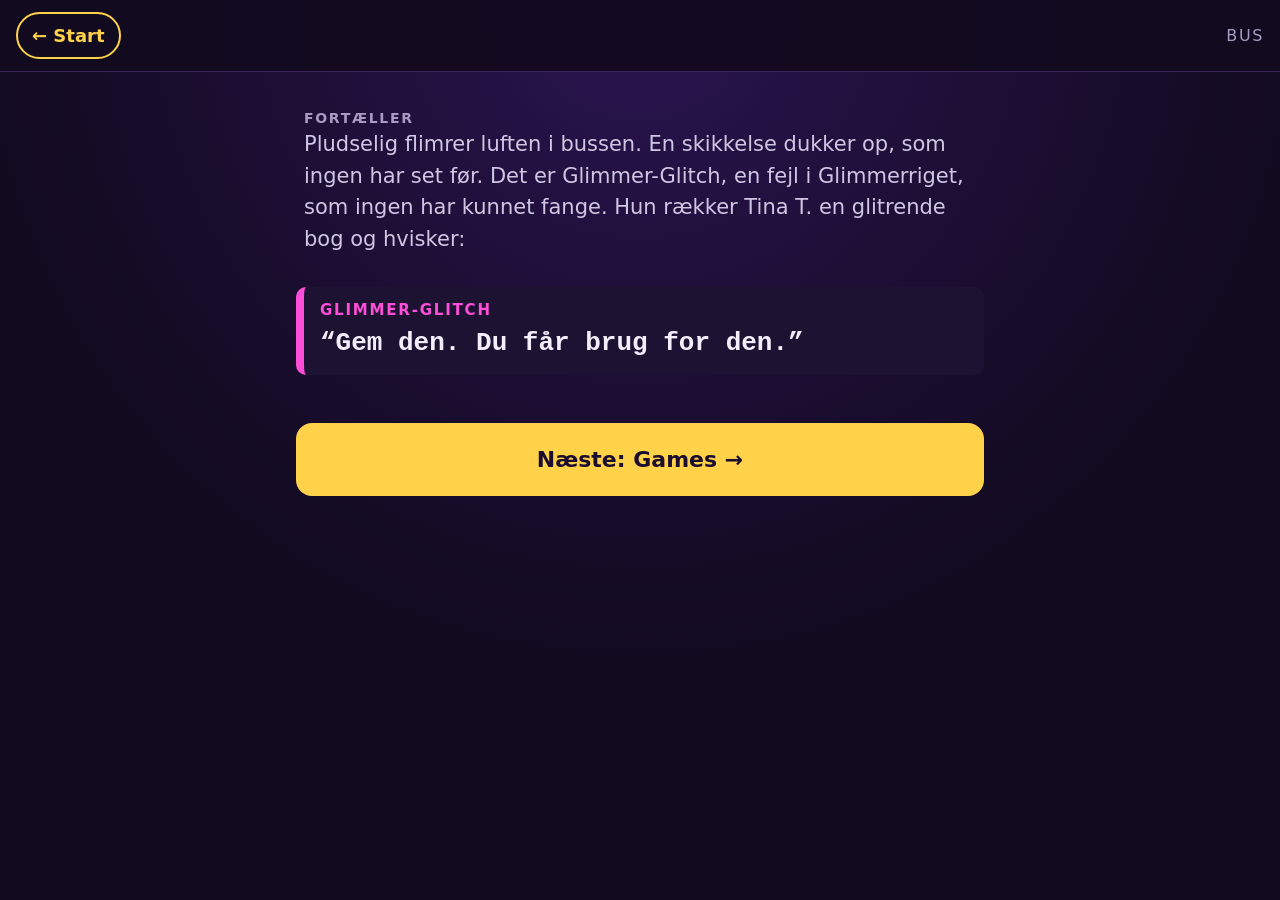
==== bus.html @ f4521dcf "First draft layout" ====
<!doctype html>
<html lang="da">
<head>
<meta charset="utf-8">
<meta name="viewport" content="width=device-width, initial-scale=1">
<title>Bus – Glimmer Games</title>
<link rel="stylesheet" href="style.css">
</head>
<body>
<div class="topbar"><a href="index.html">← Start</a><span>Bus</span></div>
<main>
  <div class="narrator">
    <span class="who">Fortæller</span>
    <p>Pludselig flimrer luften i bussen. En skikkelse dukker op, som ingen har set før. Det er Glimmer-Glitch, en fejl i Glimmerriget, som ingen har kunnet fange. Hun rækker Tina T. en glitrende bog og hvisker:</p>
  </div>

  <div class="line glitch">
    <span class="who">Glimmer-Glitch</span>
    <p>“Gem den. Du får brug for den.”</p>
  </div>

  <a class="next" href="games.html">Næste: Games →</a>
</main>
</body>
</html>
---- style.css ----
:root {
  --bg: #120a1f;
  --card: #1e1233;
  --text: #f4eefc;
  --muted: #a99bc4;
  --narrator: #cfc6e3;
  --direktor: #ffd24a;
  --revisor: #4be3d0;
  --glitch: #ff4fd8;
  --guest: #b79bff;
}
* { box-sizing: border-box; }
html { -webkit-text-size-adjust: 100%; }
body {
  margin: 0;
  background: radial-gradient(circle at top, #2a1450 0, var(--bg) 60%) fixed;
  color: var(--text);
  font-family: system-ui, -apple-system, "Segoe UI", Roboto, sans-serif;
  font-size: 22px;
  line-height: 1.5;
}
.topbar {
  position: sticky; top: 0; z-index: 10;
  display: flex; justify-content: space-between; align-items: center;
  padding: 12px 16px;
  background: rgba(18, 10, 31, .95);
  border-bottom: 1px solid #3a2560;
}
.topbar a {
  color: var(--direktor); text-decoration: none; font-weight: 700;
  padding: 8px 14px; border: 2px solid var(--direktor); border-radius: 999px;
  font-size: 18px;
}
.topbar span { color: var(--muted); font-size: 16px; text-transform: uppercase; letter-spacing: .1em; }
main { max-width: 720px; margin: 0 auto; padding: 16px 16px 80px; }
h1 { font-size: 34px; text-align: center; margin: 24px 0 8px; color: var(--direktor); }
h2 {
  font-size: 18px; text-transform: uppercase; letter-spacing: .15em;
  color: var(--muted); margin: 40px 0 12px; text-align: center;
}
.sub { text-align: center; color: var(--muted); margin: 0 0 28px; }

/* Index menu */
.menu { display: grid; gap: 16px; margin-top: 24px; }
.menu a {
  display: block; padding: 28px 20px; text-align: center; text-decoration: none;
  font-size: 30px; font-weight: 800; letter-spacing: .05em; text-transform: uppercase;
  color: #1a0d2e; background: linear-gradient(135deg, #ffd24a, #ff9ae8);
  border-radius: 18px;
}
.menu a small { display: block; font-size: 15px; font-weight: 500; letter-spacing: 0; text-transform: none; opacity: .75; }

/* Dialogue */
.line { margin: 16px 0; padding: 12px 16px; border-left: 8px solid; border-radius: 10px; background: var(--card); }
.line .who { display: block; font-size: 15px; font-weight: 800; text-transform: uppercase; letter-spacing: .12em; margin-bottom: 2px; }
.line p { margin: 0; font-size: 26px; font-weight: 600; }
.dir { color: var(--muted); font-style: italic; font-size: 20px; font-weight: 400; }
.direktor { border-color: var(--direktor); } .direktor .who { color: var(--direktor); }
.revisor { border-color: var(--revisor); } .revisor .who { color: var(--revisor); }
.glitch { border-color: var(--glitch); } .glitch .who { color: var(--glitch); }
.glitch p { font-family: "Courier New", monospace; }
.guest { border-color: var(--guest); } .guest .who { color: var(--guest); }

.narrator { margin: 16px 0; padding: 4px 8px; color: var(--narrator); }
.narrator .who { display: block; font-size: 14px; font-weight: 700; text-transform: uppercase; letter-spacing: .12em; color: var(--muted); }
.narrator p { margin: 0 0 12px; font-size: 21px; font-weight: 400; }

.next { display: block; margin-top: 48px; padding: 20px; text-align: center; text-decoration: none; font-size: 22px; font-weight: 800; color: #1a0d2e; background: var(--direktor); border-radius: 16px; }
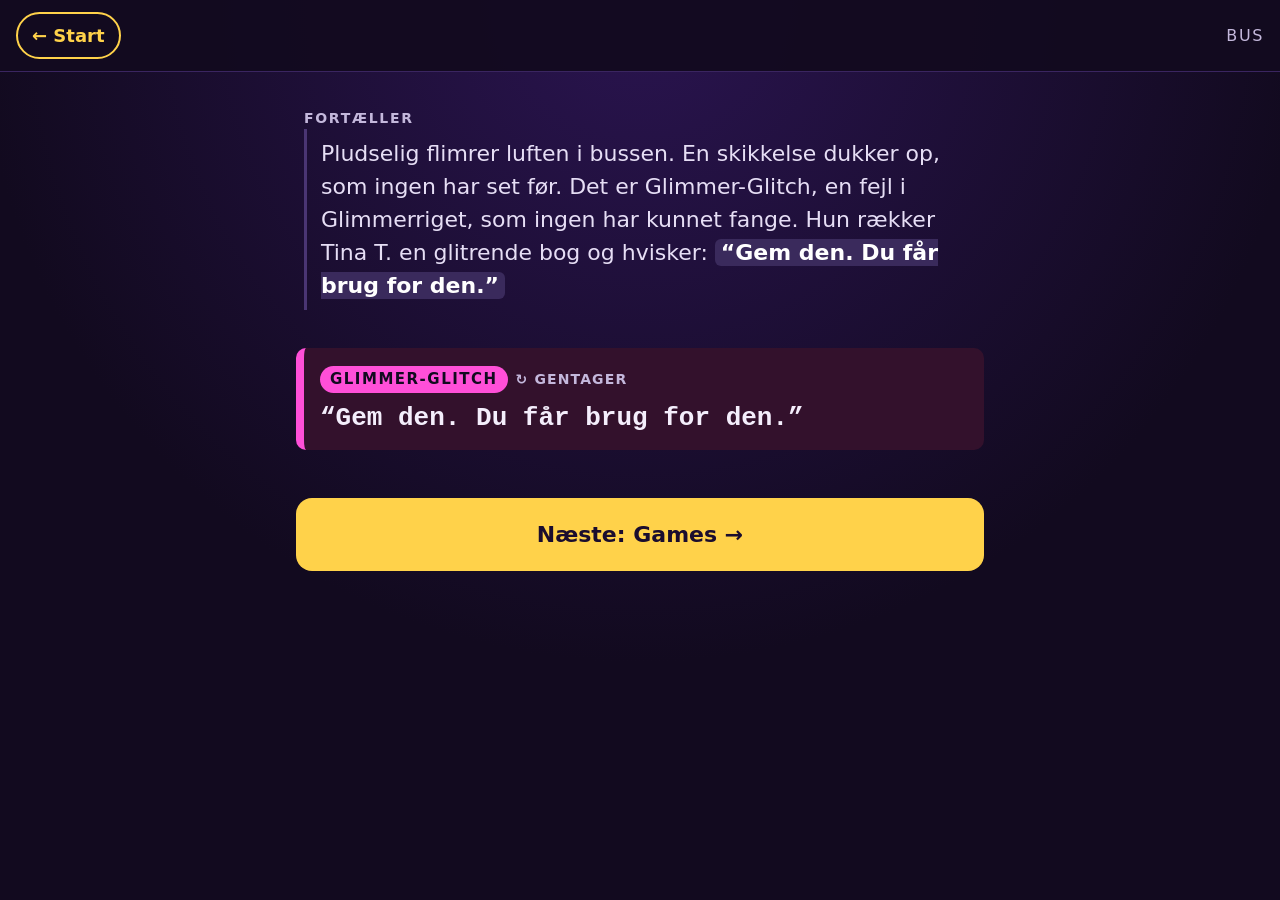
==== commit 6a1ebb7a: "Show narrator line first, then character repeating it Co-Authored-By: Claude Sonnet 5.5 <noreply@ant" ====
--- a/bus.html
+++ b/bus.html
@@ -11,11 +11,11 @@
 <main>
   <div class="narrator">
     <span class="who">Fortæller</span>
-    <p>Pludselig flimrer luften i bussen. En skikkelse dukker op, som ingen har set før. Det er Glimmer-Glitch, en fejl i Glimmerriget, som ingen har kunnet fange. Hun rækker Tina T. en glitrende bog og hvisker:</p>
+    <p>Pludselig flimrer luften i bussen. En skikkelse dukker op, som ingen har set før. Det er Glimmer-Glitch, en fejl i Glimmerriget, som ingen har kunnet fange. Hun rækker Tina T. en glitrende bog og hvisker: <span class="q">“Gem den. Du får brug for den.”</span></p>
   </div>
 
   <div class="line glitch">
-    <span class="who">Glimmer-Glitch</span>
+    <span class="who">Glimmer-Glitch</span><span class="echo">↻ gentager</span>
     <p>“Gem den. Du får brug for den.”</p>
   </div>
 
--- a/style.css
+++ b/style.css
@@ -1,9 +1,13 @@
 :root {
   --bg: #120a1f;
   --card: #1e1233;
+  --direktor-bg: #2e2508;
+  --revisor-bg: #0a2a2a;
+  --glitch-bg: #33112c;
+  --guest-bg: #24194a;
   --text: #f4eefc;
-  --muted: #a99bc4;
-  --narrator: #cfc6e3;
+  --muted: #c4b8dc;
+  --narrator: #e6def5;
   --direktor: #ffd24a;
   --revisor: #4be3d0;
   --glitch: #ff4fd8;
@@ -52,17 +56,25 @@
 
 /* Dialogue */
 .line { margin: 16px 0; padding: 12px 16px; border-left: 8px solid; border-radius: 10px; background: var(--card); }
-.line .who { display: block; font-size: 15px; font-weight: 800; text-transform: uppercase; letter-spacing: .12em; margin-bottom: 2px; }
+.line .who { display: inline-block; font-size: 15px; font-weight: 800; text-transform: uppercase; letter-spacing: .1em; margin-bottom: 6px; padding: 2px 10px; border-radius: 999px; color: #120a1f !important; }
 .line p { margin: 0; font-size: 26px; font-weight: 600; }
 .dir { color: var(--muted); font-style: italic; font-size: 20px; font-weight: 400; }
-.direktor { border-color: var(--direktor); } .direktor .who { color: var(--direktor); }
-.revisor { border-color: var(--revisor); } .revisor .who { color: var(--revisor); }
-.glitch { border-color: var(--glitch); } .glitch .who { color: var(--glitch); }
+.direktor { border-color: var(--direktor); background: var(--direktor-bg); } .direktor .who { background: var(--direktor); }
+.revisor { border-color: var(--revisor); background: var(--revisor-bg); } .revisor .who { background: var(--revisor); }
+.glitch { border-color: var(--glitch); background: var(--glitch-bg); } .glitch .who { background: var(--glitch); }
 .glitch p { font-family: "Courier New", monospace; }
-.guest { border-color: var(--guest); } .guest .who { color: var(--guest); }
+.guest { border-color: var(--guest); background: var(--guest-bg); } .guest .who { background: var(--guest); }
 
 .narrator { margin: 16px 0; padding: 4px 8px; color: var(--narrator); }
 .narrator .who { display: block; font-size: 14px; font-weight: 700; text-transform: uppercase; letter-spacing: .12em; color: var(--muted); }
-.narrator p { margin: 0 0 12px; font-size: 21px; font-weight: 400; }
+.narrator p {
+  margin: 0 0 18px; padding: 8px 0 8px 14px;
+  border-left: 3px solid #4a3573;
+  font-size: 22px; font-weight: 400;
+}
 
 .next { display: block; margin-top: 48px; padding: 20px; text-align: center; text-decoration: none; font-size: 22px; font-weight: 800; color: #1a0d2e; background: var(--direktor); border-radius: 16px; }
+
+/* Narrator says it first, character repeats */
+.q { color: #fff; font-weight: 700; background: #3a2a5c; padding: 1px 6px; border-radius: 6px; }
+.echo { display: inline-block; margin-left: 8px; font-size: 14px; font-weight: 700; color: var(--muted); text-transform: uppercase; letter-spacing: .08em; }
